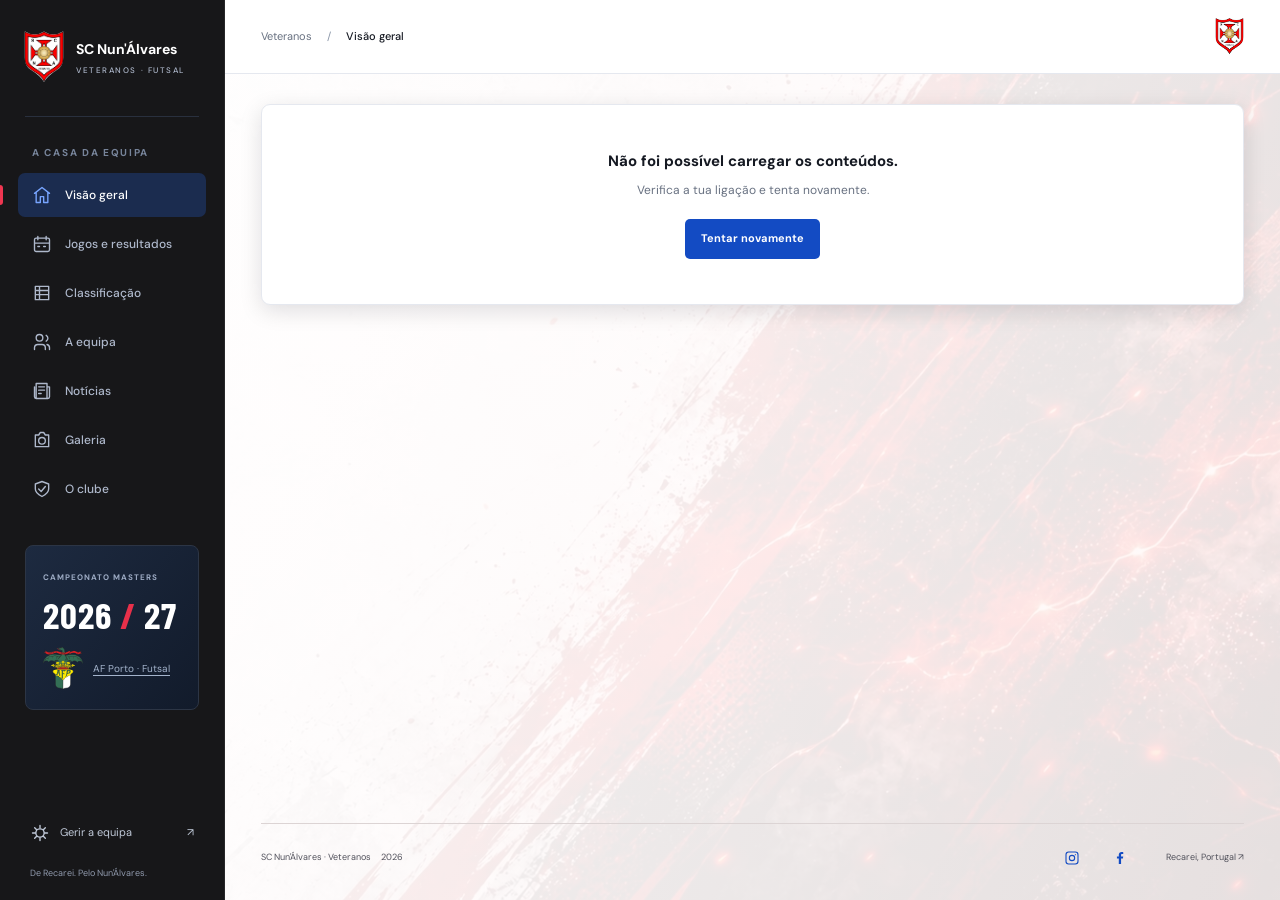
==== index.html @ 27493a6f "Align footer social icons using centered SVGs on all screen sizes" ====
<!doctype html>
<html lang="pt-PT">
<head>
  <meta charset="utf-8">
  <meta name="viewport" content="width=device-width,initial-scale=1">
  <meta name="theme-color" content="#134bc3">
  <meta name="description" content="A casa dos veteranos do SC Nun'Álvares. Jogos, classificação e toda a vida da equipa.">
  <title>SC Nun'Álvares · Veteranos</title>
  <link rel="stylesheet" href="app.css">
  <link rel="stylesheet" href="club-background.css">
  <link rel="preload" as="image" href="fundo-nunalvares-v3.webp">
  <script defer src="domain.js"></script><script defer src="data.js"></script><script defer src="app.js"></script>
</head>
<body class="theme-nunalvares">
  <a class="skip-link" href="#content">Saltar para o conteúdo</a>
  <aside class="sidebar" id="sidebar">
    <a class="brand" href="#inicio" aria-label="SC Nun'Álvares — início"><img class="brand-emblem" src="emblema-nunalvares-oficial.png" width="700" height="946" alt=""><span>SC Nun'Álvares<small>VETERANOS · FUTSAL</small></span></a>
    <div class="sidebar-rule"></div><p class="nav-caption">A CASA DA EQUIPA</p>
    <nav class="main-nav" aria-label="Navegação principal">
      <a href="#inicio" data-route="inicio"><span data-icon="home"></span>Visão geral</a>
      <a href="#jogos" data-route="jogos"><span data-icon="calendar"></span>Jogos e resultados</a>
      <a href="#classificacao" data-route="classificacao"><span data-icon="table"></span>Classificação</a>
      <a href="#equipa" data-route="equipa"><span data-icon="team"></span>A equipa</a>
      <a href="#noticias" data-route="noticias"><span data-icon="news"></span>Notícias</a>
      <a href="#galeria" data-route="galeria"><span data-icon="camera"></span>Galeria</a>
      <a href="#clube" data-route="clube"><span data-icon="shield"></span>O clube</a>
    </nav>
    <div class="season-block"><span class="eyebrow">CAMPEONATO MASTERS</span><strong>2026 <span>/</span> 27</strong><div class="season-association"><img class="association-emblem" src="emblema-af-porto.png" width="116" height="123" alt="Emblema da Associação de Futebol do Porto" decoding="async"><a class="season-status" href="https://afporto.pt/" target="_blank" rel="noopener noreferrer" aria-label="AF Porto · Futsal — site da Associação de Futebol do Porto (nova janela)">AF Porto · Futsal</a></div></div>
    <div class="sidebar-bottom"><a href="manage.html"><span data-icon="settings"></span>Gerir a equipa <span>↗</span></a><small>De Recarei. Pelo Nun'Álvares.</small></div>
  </aside>
  <div class="page-shell">
    <header class="topbar"><div class="topbar-left"><button class="icon-button mobile-menu" id="menu-toggle" aria-label="Abrir menu" aria-controls="sidebar" aria-expanded="false"><span data-icon="menu"></span></button><span class="breadcrumb">Veteranos <span>/</span> <b id="breadcrumb">Visão geral</b></span></div><div class="topbar-right"><img class="avatar club-emblem" src="emblema-nunalvares-oficial.png" width="700" height="946" alt="Emblema do SC Nun'Álvares"></div></header>
    <main id="content" tabindex="-1"><p class="loading">A preparar a casa da equipa…</p></main>
    <footer class="site-footer">
      <span>SC Nun'Álvares · Veteranos <span class="footer-year">2026</span></span>
      <nav class="footer-social" aria-label="Redes sociais do clube">
        <a href="https://www.instagram.com/scnunalvares/" target="_blank" rel="noopener noreferrer" aria-label="Instagram do clube (nova janela)" title="Instagram"><span data-icon="instagram"></span></a>
        <a href="https://www.facebook.com/399576246821132" target="_blank" rel="noopener noreferrer" aria-label="Facebook do clube (nova janela)" title="Facebook"><svg class="footer-social-facebook" viewBox="0 0 24 24" aria-hidden="true" focusable="false"><path d="M13.6 21v-8.2h2.8l.4-3.2h-3.2v-2c0-.9.3-1.5 1.6-1.5h1.7V3.2c-.3 0-1.3-.2-2.5-.2-2.5 0-4.2 1.5-4.2 4.3v2.3H7.4v3.2h2.8V21Z"/></svg></a>
      </nav>
      <a class="footer-location" href="#clube">Recarei, Portugal ↗</a>
    </footer>
  </div>
  <button id="menu-backdrop" class="menu-backdrop" aria-label="Fechar menu" hidden></button>
  <dialog id="detail-dialog" aria-labelledby="dialog-title"><button class="dialog-close icon-button" aria-label="Fechar detalhes">×</button><div id="dialog-content"></div></dialog>
  <div id="toast" role="status" class="toast" hidden></div>
  <noscript><p>Ativa o JavaScript para consultar os jogos e a classificação.</p></noscript>
</body>
</html>
---- app.css ----
@import url('https://fonts.googleapis.com/css2?family=Barlow+Condensed:wght@600;700;800&family=DM+Sans:wght@400;500;600;700&display=swap');
:root{--blue:#134bc3;--blue-dark:#0b3185;--red:#da243f;--black:#151922;--muted:#687181;--line:#e5e8ef;--bg:#f5f6fa;--white:#fff;--font:'DM Sans',Arial,sans-serif;--display:'Barlow Condensed','Arial Narrow',Impact,sans-serif}
*{box-sizing:border-box}body{margin:0;color:var(--black);background:var(--bg);font:14px/1.5 var(--font)}button,input,select,textarea{font:inherit}a{color:inherit;text-decoration:none}button{cursor:pointer;border:0}button:disabled{cursor:wait;opacity:.6}button:focus-visible,a:focus-visible,input:focus-visible,select:focus-visible,textarea:focus-visible,summary:focus-visible{outline:3px solid #5d92ff;outline-offset:4px}svg.icon{width:20px;height:20px;stroke:currentColor;stroke-width:1.65;fill:none;stroke-linecap:round;stroke-linejoin:round;flex:none}[data-icon]{display:inline-flex;vertical-align:middle}h1,h2,h3,p{margin:0}small{font-size:11px}[hidden]{display:none!important}.skip-link{position:fixed;top:-80px;left:20px;background:white;color:var(--blue);padding:15px;z-index:99}.skip-link:focus{top:12px}
.sidebar{width:225px;position:fixed;inset:0 auto 0 0;background:#101723;color:#aeb8cb;z-index:30;padding:30px 18px 20px;display:flex;flex-direction:column}.brand{display:flex;align-items:center;gap:12px;color:#fff;font-size:14px;font-weight:700;padding:0 6px}.brand small{display:block;font-size:8px;letter-spacing:1.55px;margin-top:4px;font-weight:500;color:#aeb8cb}.club-mark{display:flex;align-items:center;justify-content:center;position:relative;background:var(--blue);font:700 26px var(--display);color:#fff;width:43px;height:49px;border-radius:6px 6px 16px 6px;flex:none;letter-spacing:-1px}.club-mark>span{color:#ff4056;font-size:34px;position:absolute;bottom:-3px;right:4px}.sidebar-rule{height:1px;background:#29303e;margin:32px 7px 28px}.nav-caption,.eyebrow{font-size:10px;letter-spacing:1.7px;font-weight:700}.nav-caption{color:#77849a;padding-left:14px;margin-bottom:13px}.main-nav{display:grid;gap:5px}.main-nav a{display:flex;align-items:center;gap:13px;padding:12px 14px;border-radius:7px;font-size:12px;font-weight:500;position:relative}.main-nav a:hover{background:#202b3f;color:#fff}.main-nav a[aria-current=page]{background:#1b2c4f;color:#fff}.main-nav a[aria-current=page]:before{content:'';position:absolute;left:-18px;top:12px;bottom:12px;width:3px;background:#ef3650;border-radius:0 3px 3px 0}.main-nav a[aria-current=page] svg{color:#78a5ff}.season-block{border:1px solid #2c3545;border-radius:8px;margin:34px 7px 24px;padding:19px 17px;background:linear-gradient(130deg,#1d2a40,#121b2b)}.season-block .eyebrow{font-size:8px;letter-spacing:1px;color:#9eacc5}.season-block strong{display:block;color:#fff;font:700 37px var(--display);letter-spacing:1px;margin:6px 0}.season-block strong span{color:#e8304a}.season-status{font-size:10px;color:#a4b4cc}.sidebar-bottom{margin-top:auto;padding:0 12px}.sidebar-bottom a{display:flex;align-items:center;gap:10px;font-size:11px;color:#c0c9d8}.sidebar-bottom a>span:last-child{margin-left:auto}.sidebar-bottom small{display:block;margin-top:24px;color:#909aad;font-size:9px}.page-shell{margin-left:225px;min-width:0}.topbar{height:74px;background:#fff;border-bottom:1px solid var(--line);padding:0 36px;display:flex;justify-content:space-between;align-items:center;gap:12px}.topbar-left,.topbar-right{display:flex;align-items:center;gap:18px}.breadcrumb{color:var(--muted);font-size:11px}.breadcrumb>span{padding:0 12px;color:#8a96a8}.breadcrumb b{font-weight:500;color:var(--black)}.preview-pill{font-size:8px;letter-spacing:1px;color:#747d8e}.avatar{border-radius:50%;background:#f0f3fa;width:31px;height:31px;display:grid;place-items:center;color:var(--blue);font-size:10px;font-weight:700}.icon-button{height:36px;width:36px;display:inline-grid;place-items:center;background:transparent;color:var(--black);border-radius:6px}.icon-button:hover{background:#edf1f8}.mobile-menu{display:none}main{max-width:1600px;margin:0 auto;padding:30px 36px 22px;min-height:calc(100vh - 151px)}.page-heading{display:flex;justify-content:space-between;align-items:center;margin-bottom:25px;gap:16px}.page-heading h1{font:700 36px/1.1 var(--display);letter-spacing:.1px;margin-bottom:6px}.page-heading p{color:var(--muted);font-size:12px}.season-badge{font-size:10px;background:#fff;border:1px solid var(--line);border-radius:5px;padding:9px 12px;display:flex;gap:8px;align-items:center;white-space:nowrap}.season-badge svg{width:14px;height:14px}.button{display:inline-flex;align-items:center;justify-content:center;gap:12px;min-height:40px;padding:10px 16px;border-radius:5px;font-size:11px;font-weight:700;background:var(--blue);color:white}.button:hover{background:#0a399f}.button.red{background:var(--red)}.button.red:hover{background:#b91631}.button.white{background:#fff;color:var(--blue)}.button.outline{background:#fff;color:var(--black);border:1px solid var(--line)}.button svg{width:16px;height:16px}.text-button{font-size:10px;font-weight:700;display:inline-flex;align-items:center;gap:7px;color:var(--blue);background:transparent;padding:5px 0}.text-button:hover{text-decoration:underline}.text-button svg{width:14px;height:14px}
.hero-grid{display:grid;grid-template-columns:minmax(0,1.65fr) minmax(275px,1fr);gap:22px}.hero{position:relative;background:var(--blue);border-radius:10px;color:white;min-height:318px;overflow:hidden;isolation:isolate;padding:29px 30px;display:flex;flex-direction:column;align-items:flex-start;justify-content:space-between}.hero:after{content:'';width:145px;height:370px;background:#ffffff06;transform:rotate(27deg);position:absolute;top:-30px;right:125px;z-index:-1}.hero-label{display:flex;align-items:center;gap:7px;font-size:8px;letter-spacing:1.5px;color:#e1eaff}.hero-label:before{content:'';display:block;height:5px;width:5px;border-radius:50%;background:#fff}.hero h2{font:800 clamp(44px,4.5vw,65px)/.97 var(--display);letter-spacing:.3px;text-transform:uppercase;margin:22px 0 11px;max-width:380px}.hero p{font-size:11px;line-height:1.7;color:#d8e6ff;max-width:225px;margin-bottom:23px}.hero img{position:absolute;right:-82px;bottom:-4px;width:70%;max-width:450px;z-index:-1;opacity:.97}.hero-bottom{width:100%;display:flex;align-items:end;justify-content:space-between}.hero-bottom>span{font-size:9px;letter-spacing:3px;color:#cadcff}.panel{background:#fff;border:1px solid var(--line);border-radius:9px;min-width:0;overflow:hidden}.panel-header{display:flex;align-items:center;justify-content:space-between;padding:20px 22px 14px;gap:10px}.panel-header h2{font-size:13px;font-weight:700}.panel-header .eyebrow{font-size:9px}.match-panel{display:flex;flex-direction:column;border-top:3px solid var(--red)}.match-label{color:var(--red);font-size:9px;font-weight:700;letter-spacing:1.1px;display:flex;gap:7px;align-items:center}.match-label:before{content:'';display:block;width:5px;height:5px;background:var(--red);border-radius:50%}.tag{border-radius:4px;background:#f3f5fa;font-size:9px;color:#677184;padding:4px 7px;white-space:nowrap}.tag.red{background:#fff0f2;color:#b92138}.match-date{text-align:center;font-size:11px;color:#717c8f;margin:7px 0 15px}.match-sides{display:grid;grid-template-columns:1fr 50px 1fr;gap:7px;text-align:center;padding:0 18px;align-items:center}.team-badge{display:inline-grid;place-items:center;width:47px;height:53px;border-radius:7px 7px 19px 7px;background:#eef3ff;color:var(--blue);font:700 20px var(--display);margin-bottom:9px;border:1px solid #dce5fa}.team-badge.own{background:var(--blue);color:white;border:0;border-bottom:4px solid var(--red)}.team-name{display:block;font-size:11px;font-weight:700;line-height:1.4;min-height:30px}.team-side{font-size:8px;color:#747f92;letter-spacing:1px}.kickoff strong{font:600 29px var(--display)}.kickoff small{display:block;font-size:8px;color:#747f92;letter-spacing:1px}.venue{display:flex;align-items:center;justify-content:center;gap:5px;font-size:9px;color:var(--muted);margin:15px 10px}.venue svg{width:12px;height:12px}.match-action{display:block;text-align:center;padding:11px;background:#f9fafc;border-top:1px solid var(--line);font-size:10px;font-weight:700;color:var(--blue);margin-top:auto}.match-action:hover{background:#edf3ff}
.stat-grid{display:grid;grid-template-columns:repeat(4,minmax(0,1fr));gap:16px;margin:22px 0}.stat{display:flex;align-items:center;gap:14px;padding:18px 20px;background:white;border:1px solid var(--line);border-radius:8px}.stat-icon{width:36px;height:36px;border-radius:8px;background:#eef3ff;display:grid;place-items:center;color:var(--blue)}.stat:last-child .stat-icon{color:var(--red);background:#fff0f3}.stat b{font:600 27px/1 var(--display)}.stat small{display:block;color:var(--muted);font-size:10px;margin-top:5px}.overview-grid{display:grid;grid-template-columns:minmax(0,1.25fr) minmax(300px,1fr);gap:22px}.fixture-row{display:grid;grid-template-columns:44px 1fr auto;align-items:center;gap:15px;margin:0 22px;padding:16px 0;border-top:1px solid #edf0f5}.date-tile{background:#f5f7fb;border-radius:5px;text-align:center;padding:5px 0}.date-tile b{display:block;font:600 21px/1.1 var(--display)}.date-tile small{font-size:8px;color:var(--muted);text-transform:uppercase}.fixture-title{font-size:11px;font-weight:700;line-height:1.5}.fixture-meta{color:var(--muted);font-size:9px;margin-top:4px}.fixture-score{font:600 21px var(--display);white-space:nowrap}.fixture-arrow{color:var(--muted);background:transparent;border-radius:4px;min-height:32px;min-width:28px}.fixture-arrow:hover{color:var(--blue);background:#edf3ff}.panel-note{padding:10px 22px 16px;font-size:9px;color:#707b8f}.table-wrap{overflow:auto;max-width:100%}table{border-collapse:collapse;width:100%;white-space:nowrap;font-size:11px;text-align:center}th{font-size:8px;letter-spacing:.8px;color:#707a8b;background:#fbfcfe;font-weight:600;padding:10px}td{padding:13px 10px;border-top:1px solid #edf0f5}td:first-child,th:first-child{padding-left:22px;width:45px}td:last-child,th:last-child{padding-right:22px}td:nth-child(2),th:nth-child(2){text-align:left}td:nth-child(2){font-weight:500;white-space:normal;min-width:155px}tr.own-row{background:#edf3ff;color:#123f9c}.own-row td:first-child{box-shadow:inset 3px 0 var(--blue)}.points{font-weight:700}.standings-full table{min-width:640px}.rank-note{font-size:10px;color:var(--muted);padding:18px 22px;border-top:1px solid var(--line)}.lower-grid{margin-top:22px;display:grid;grid-template-columns:1.25fr 1fr;gap:22px}.training-card{background:#151d2c;color:white;display:flex;justify-content:space-between;align-items:center;padding:23px;border-radius:9px;gap:20px}.training-card .eyebrow{color:#9eacc4;font-size:8px}.training-card h2{font:600 25px var(--display);margin:6px 0 3px}.training-card p{font-size:10px;color:#b5bfd0}.training-card a{color:#fff;flex:none}.social-card{background:#fff;border:1px solid var(--line);border-radius:9px;padding:21px;display:flex;align-items:center;justify-content:space-between;gap:10px}.social-card h2{font-size:12px;margin-bottom:5px}.social-card p{font-size:10px;color:var(--muted)}.social-links{display:flex;gap:7px}.social-links a{width:33px;height:33px;background:#f1f4fa;display:grid;place-items:center;border-radius:50%;font-weight:700;color:var(--blue)}.social-links a:hover{background:var(--blue);color:white}.demo-note{font-size:10px;color:#707b8f;padding:17px 0 0}.site-footer{margin:0 36px;border-top:1px solid var(--line);display:flex;gap:16px;justify-content:space-between;padding:23px 0;font-size:9px;color:#737e90}.footer-year{margin-left:8px}
.toolbar{display:flex;align-items:center;justify-content:space-between;gap:15px;margin-bottom:20px;flex-wrap:wrap}.filter-tabs{display:flex;gap:4px;background:#e9edf5;border-radius:7px;padding:4px}.filter-tabs button{color:#667187;font-size:11px;padding:8px 13px;background:transparent;border-radius:5px}.filter-tabs button[aria-pressed=true]{background:#fff;color:var(--blue);box-shadow:0 2px 5px #21365a0d;font-weight:700}.search-field{border:1px solid var(--line);border-radius:6px;background:#fff;padding:9px 12px;min-width:200px;color:var(--black)}.search-field::placeholder{color:#78869b}.game-list{display:grid;gap:12px}.game-list .fixture-row{border:1px solid var(--line);background:#fff;border-radius:8px;margin:0;padding:20px 22px;grid-template-columns:45px 1fr auto 30px}.empty-state{padding:45px 25px;text-align:center;color:var(--muted)}.empty-state .icon{width:32px;height:32px;margin-bottom:12px;color:#8295b7}.empty-state h2,.empty-state h3{font-size:15px;color:var(--black);margin-bottom:8px}.empty-state p{font-size:12px;max-width:420px;margin:auto}.empty-state .button{margin-top:20px}.content-grid{display:grid;grid-template-columns:1.4fr 1fr;gap:22px}.story-panel{padding:30px}.story-panel h2{font:700 40px/1.1 var(--display);margin:12px 0 18px}.story-panel p{color:var(--muted);font-size:13px;margin-bottom:15px;line-height:1.8}.club-stripe{height:7px;background:linear-gradient(90deg,var(--blue) 0 45%,white 45% 65%,var(--red) 65% 85%,#151922 85%)}.schedule-item{display:flex;justify-content:space-between;padding:20px 22px;border-top:1px solid var(--line)}.schedule-item b{font:600 25px var(--display);color:var(--blue)}.schedule-item span{font-size:12px}.schedule-item small{display:block;color:var(--muted);margin-top:3px}.partner-grid{display:grid;grid-template-columns:repeat(4,1fr);gap:12px;margin-top:18px}.partner{border:1px solid var(--line);border-radius:7px;background:#fff;padding:26px 14px;text-align:center;font-size:12px;font-weight:700;color:#626d80}.section-title{font-size:17px;margin:32px 0 10px}.news-grid,.players-grid{display:grid;grid-template-columns:repeat(3,1fr);gap:18px}.news-card{padding:23px;display:flex;flex-direction:column;align-items:start}.news-card h2{font:600 27px/1.15 var(--display);margin:17px 0 10px}.news-card p{font-size:12px;color:var(--muted);margin-bottom:25px}.news-card .text-button{margin-top:auto}.news-card time{font-size:9px;color:var(--muted);margin-top:15px}.player-card{padding:25px;background:white;border:1px solid var(--line);border-radius:8px}.player-number{display:block;color:var(--blue);font:700 62px var(--display);border-bottom:3px solid var(--red);margin-bottom:15px}.player-card h2{font-size:16px}.player-card p{color:var(--muted);font-size:11px;margin-top:5px}.position-list{display:grid;grid-template-columns:repeat(4,1fr);gap:12px}.position{border:1px solid var(--line);border-radius:7px;background:#fff;padding:21px}.position b{font:600 22px var(--display)}.position span{display:block;font-size:10px;color:var(--muted);margin-top:8px}
dialog{border:0;border-radius:12px;padding:35px;width:min(540px,calc(100% - 32px));box-shadow:0 20px 80px #081f5540;color:var(--black)}dialog::backdrop{background:#09132a99;backdrop-filter:blur(3px)}.dialog-close{position:absolute;right:13px;top:12px;font-size:25px}.dialog-eyebrow{color:var(--red);font-size:10px;letter-spacing:1px;margin-top:7px}.dialog-title{font:600 35px/1.1 var(--display);margin:16px 0}.dialog-body{font-size:13px;color:var(--muted);line-height:1.8;white-space:pre-line}.dialog-meta{margin:24px 0;display:grid;gap:9px;color:var(--muted);font-size:12px}.toast{position:fixed;bottom:25px;left:50%;transform:translateX(-50%);background:#151922;color:#fff;box-shadow:0 6px 30px #0003;padding:12px 20px;border-radius:7px;z-index:100;font-size:12px;max-width:90vw}.loading{color:var(--muted);padding:40px}.menu-backdrop{position:fixed;inset:0;background:#06152b88;z-index:25}
.admin-header{background:white;border-bottom:1px solid var(--line);padding:18px 5vw;display:flex;align-items:center;justify-content:space-between}.admin-header .brand{color:var(--black)}.admin-main{max-width:1100px;padding-top:34px}.admin-lead{font-size:12px;color:var(--muted);margin:12px 0 25px}.admin-grid{display:grid;grid-template-columns:1fr 1fr;gap:20px}.admin-card{padding:25px}.admin-card h2{font-size:17px;margin-bottom:20px}.admin-card form{display:grid;grid-template-columns:1fr 1fr;gap:15px}.admin-card label{font-size:10px;color:var(--muted);display:grid;gap:6px}.admin-card input,.admin-card select{width:100%;min-width:0;padding:10px;border:1px solid #d7deeb;border-radius:5px;background:white;color:var(--black)}.admin-card .wide{grid-column:1/-1}.admin-card button[type=submit]{justify-self:start}.admin-wide{margin-top:20px}.card-head{display:flex;justify-content:space-between;gap:20px;align-items:start}.card-head p{font-size:11px;color:var(--muted);margin-top:-10px;margin-bottom:20px}.record{display:grid;grid-template-columns:90px 1fr auto;gap:15px;align-items:center;border-top:1px solid var(--line);padding:16px 0;font-size:11px}.record-date{color:var(--muted);font-size:10px}.delete-record{padding:8px 10px;border-radius:4px;color:#b31c37;background:#fff0f3;font-size:10px}.status-message{padding:12px 15px;border:1px solid #cad9f7;background:#edf3ff;color:#123f9c;border-radius:7px;font-size:12px;margin-bottom:20px}.status-message.error{background:#fff0f3;border-color:#f1c2cd;color:#a91934}
@media(min-width:1650px){.hero h2{font-size:76px}.hero{min-height:345px}}
@media(max-width:1180px){.sidebar{width:204px;padding-left:14px;padding-right:14px}.page-shell{margin-left:204px}main{padding:25px}.topbar{padding:0 25px}.site-footer{margin:0 25px}.hero-grid{gap:17px;grid-template-columns:minmax(0,1.4fr) minmax(265px,1fr)}.hero{padding:25px}.hero h2{font-size:52px}.hero img{width:79%;right:-94px;bottom:10px;opacity:.65}.overview-grid,.lower-grid{grid-template-columns:1fr 1fr;gap:17px}.stat{padding:15px 12px;gap:10px}.stat-icon{width:29px;height:29px}.hero-bottom>span{display:none}.training-card{padding:19px;gap:10px}.training-card h2{font-size:22px}.social-card{flex-wrap:wrap}.brand{gap:8px;font-size:12px}.partner-grid{grid-template-columns:repeat(3,1fr)}}
@media(max-width:980px){.hero-grid{grid-template-columns:1fr}.hero{min-height:290px}.hero h2{font-size:60px}.hero img{opacity:1;right:0;width:58%;max-width:400px;bottom:-15px}.hero-bottom>span{display:inline}.match-panel .match-sides{max-width:480px;width:100%;margin:0 auto}.match-panel .team-name{min-height:0}.match-panel .match-date{margin-top:0}.overview-grid,.lower-grid{grid-template-columns:1fr}.stat-grid{grid-template-columns:repeat(2,1fr)}.match-sides{grid-template-columns:1fr 70px 1fr}.news-grid,.players-grid{grid-template-columns:1fr 1fr}.position-list{grid-template-columns:1fr 1fr}.content-grid{grid-template-columns:1fr}.site-footer>span:nth-child(2){display:none}}
@media(max-width:720px){.sidebar{transform:translateX(-100%);transition:transform .18s ease;width:245px;padding:25px 20px}.sidebar.is-open{transform:translateX(0)}.page-shell{margin-left:0}.mobile-menu{display:inline-grid}.topbar{height:62px;padding:0 16px}.topbar-left{gap:8px}.topbar-right{gap:10px}.breadcrumb{font-size:10px}.breadcrumb>span{padding:0 6px}.preview-pill{font-size:6px;letter-spacing:.5px;max-width:80px;text-align:right}.avatar{width:28px;height:28px}.page-heading{margin-bottom:20px}.page-heading h1{font-size:31px}.page-heading p{font-size:11px;max-width:225px}.season-badge{padding:8px;font-size:9px}main{padding:24px 16px}.hero{min-height:300px;padding:25px}.hero h2{font-size:57px;max-width:230px;position:relative}.hero img{width:280px;right:-110px;bottom:4px;opacity:.63}.hero p{font-size:11px;max-width:215px}.hero-bottom>span{font-size:7px;letter-spacing:2px}.hero-label{font-size:7px;letter-spacing:1.2px}.hero-grid{gap:16px}.stat-grid{gap:10px;margin:16px 0}.stat{padding:15px}.stat b{font-size:25px}.stat small{font-size:9px}.overview-grid,.lower-grid{gap:16px}.panel-header{padding:18px 18px 13px}.fixture-row{margin:0 18px;gap:12px}.fixture-title{font-size:10px}.fixture-meta{font-size:9px}.training-card{padding:21px}.site-footer{margin:0 16px;padding:20px 0;font-size:8px}.news-grid,.players-grid{grid-template-columns:1fr}.toolbar{align-items:stretch;gap:12px}.filter-tabs{width:100%;overflow:auto}.filter-tabs button{flex:1;font-size:10px;white-space:nowrap;padding:9px 10px}.search-field{width:100%}.game-list .fixture-row{padding:17px 14px;grid-template-columns:38px 1fr auto 22px;gap:10px}.game-list .fixture-title{font-size:11px}.fixture-score{font-size:18px}.partner-grid{grid-template-columns:1fr 1fr}.story-panel{padding:25px}.story-panel h2{font-size:34px}.admin-header{padding:17px}.admin-grid{grid-template-columns:1fr}.admin-main{padding:25px 16px}.admin-card{padding:20px}.card-head{flex-wrap:wrap}.record{grid-template-columns:1fr auto;gap:8px}.record-date{grid-column:1/-1}.admin-header .brand{font-size:12px}.admin-header>a:last-child{font-size:10px}}
@media(prefers-reduced-motion:reduce){*,*:before,*:after{scroll-behavior:auto!important;transition:none!important}}
@media(max-width:720px){.hero>div:first-child{width:100%}.hero h2{font-size:44px;max-width:none;line-height:1.02}.hero img{opacity:.35}.hero{min-height:305px}.sidebar{overflow-y:auto}.season-block{flex-shrink:0}}
 .sr-only{position:absolute;width:1px;height:1px;padding:0;margin:-1px;overflow:hidden;clip:rect(0,0,0,0);white-space:nowrap;border:0}
.content-photo{display:block;width:100%;aspect-ratio:4/3;object-fit:cover;border-radius:6px;background:#edf3ff;margin-bottom:18px}.player-card .content-photo{aspect-ratio:4/5}.news-card .content-photo{aspect-ratio:16/9;object-fit:contain;background:#f6f6f6}.news-image-link{display:block}.news-image-link .content-photo{aspect-ratio:auto;height:auto;object-fit:contain}.news-image-link:focus-visible{outline:3px solid var(--red);outline-offset:4px}
.staff-section{margin-top:32px}.staff-section .section-title{margin-bottom:8px}.staff-section>.admin-lead{margin-bottom:18px}.staff-card{border-top:4px solid var(--blue)}.staff-card.directors{border-top-color:var(--red,#c82240)}.staff-card h3{font-size:20px;margin:18px 0 0;overflow-wrap:anywhere}.staff-card .tag{white-space:normal;line-height:1.5}.staff-pending{padding:24px;display:flex;align-items:center;gap:18px}.staff-pending h3{font-size:18px;margin:0 0 7px}.staff-pending p{font-size:12px;color:var(--muted);margin:0}
.team-badge{position:relative;flex:none}
.team-badge.has-crest{width:64px;height:64px;background:transparent;border:0;border-radius:0}
.team-badge.has-crest .badge-initials{visibility:hidden}
.team-badge img{position:absolute;inset:0;width:100%;height:100%;object-fit:contain}
.team-badge.badge-small{width:28px;height:28px;margin:0;font-size:12px;border-radius:4px}
.team-badge.badge-detail{width:42px;height:42px;margin:0;font-size:18px}
.team-label{display:inline-flex;align-items:center;gap:9px;min-width:0;vertical-align:middle}
.team-label>span:last-child{min-width:0;overflow-wrap:anywhere}
.fixture-title{display:flex;align-items:center;flex-wrap:wrap;gap:6px 9px}
.fixture-row>div:nth-child(2){min-width:0}
.fixture-separator{color:var(--muted);font-weight:400}
.dialog-title .team-label{display:flex}
.dialog-versus{display:block;font-size:18px;color:var(--muted);margin:8px 0 8px 51px}
@media(max-width:720px){.fixture-title{display:grid;gap:5px}.fixture-separator{display:none}.fixture-title .team-label{gap:6px}.fixture-title .badge-small{width:25px;height:25px}.game-list .fixture-row{gap:8px}}
.partner{display:flex;flex-direction:column;align-items:center;justify-content:center;gap:16px;padding:22px 18px;min-width:0;min-height:174px}
.partner-logo{display:block;width:100%;height:110px;object-fit:contain}
.partner>span{line-height:1.4}
@media(max-width:720px){.partner{padding:18px 12px;min-height:152px;gap:12px}.partner-logo{height:90px}}
.venue-location{line-height:1.6;overflow-wrap:anywhere}
.season-association{display:flex;align-items:center;gap:10px;margin-top:10px;min-width:0}
.season-association .association-emblem{display:block;width:40px;height:auto;object-fit:contain;flex:none}
.season-association .season-status{min-width:0;line-height:1.5}
.season-association a.season-status{text-decoration:underline;text-underline-offset:3px;display:inline-flex;align-items:center;min-height:44px}
.season-association a.season-status:hover{color:#fff}
.season-association a.season-status:focus-visible{outline:2px solid #78a5ff;outline-offset:4px;border-radius:2px}
.venue-name{color:inherit}
.fixture-venue{font-size:11px;color:var(--muted);margin-top:4px}
.venue-map-link{display:inline-flex;align-items:center;justify-content:center;width:36px;height:36px;margin-left:4px;vertical-align:middle;border-radius:6px;color:var(--blue);background:transparent;text-decoration:none}
.venue-map-link:hover{color:#0a399f;background:transparent}
.venue-map-link:focus-visible{outline:2px solid var(--blue);outline-offset:2px}
.venue-map-link .icon,.venue .venue-map-link .icon{width:18px;height:18px}
.match-panel>.venue{font-size:11px;text-align:center}
@media(max-width:720px){.venue-map-link{width:44px;height:44px}}
.featured-news{margin-top:24px;border-top:3px solid var(--red)}
.featured-news-grid{display:grid;grid-template-columns:repeat(auto-fit,minmax(min(100%,360px),1fr));gap:20px;padding:6px 24px 24px}
.featured-news-content{display:flex;flex-direction:column;gap:18px;min-width:0;padding:18px;border:1px solid var(--line);border-radius:8px;background:#fff}
.featured-news-image{display:block;padding:0;background:#f7f7f7;border-radius:7px;overflow:hidden;width:100%}
.featured-news-image .content-photo{height:240px;aspect-ratio:auto;object-fit:contain;margin:0;background:transparent}
.featured-news-copy{min-width:0;display:flex;flex-direction:column;align-items:flex-start;flex:1}.featured-news-copy h3{font:700 29px/1.12 var(--display);margin:13px 0;overflow-wrap:anywhere}
.featured-news-copy>p{font-size:13px;color:var(--muted);line-height:1.8;margin:12px 0}
.featured-news-copy .featured-news-date{display:flex;align-items:center;gap:8px;color:var(--black);font-weight:600}
.featured-news-copy .button{margin-top:auto;background:#bb1c32;color:#fff}.featured-news-copy .button:hover{background:#991327}
@media(max-width:720px){.featured-news-grid{grid-template-columns:1fr;gap:16px;padding:4px 18px 20px}.featured-news-content{padding:16px}.featured-news-image .content-photo{height:220px}.featured-news-copy h3{font-size:27px}.featured-news .panel-header{gap:12px;flex-wrap:wrap}}
.brand-emblem{display:block;width:40px;height:54px;object-fit:contain;flex:none;border-radius:2px}.avatar.club-emblem{width:29px;height:39px;object-fit:contain;border-radius:2px;background:transparent}
img[src="emblema-nunalvares-oficial.png"]{mask-image:url("emblema-recorte.svg");mask-size:contain;mask-repeat:no-repeat;mask-position:center}
.news-gallery{margin-top:28px;padding-top:22px;border-top:1px solid var(--line)}.news-gallery h3{font:700 25px/1.2 var(--display);margin-bottom:16px}.news-gallery .text-button{min-height:44px}
.profile-button{margin-top:20px;min-height:44px}.player-card{display:flex;flex-direction:column}.player-card .profile-button{align-self:flex-start;margin-top:auto;padding-top:20px}
.sidebar{overflow-y:auto}.main-nav{flex-shrink:0}
.gallery-intro{display:flex;gap:24px;align-items:center;padding:30px;border:1px solid #eed9de;border-radius:10px;background:linear-gradient(120deg,#fff 55%,#fff0f2);margin-bottom:24px}.gallery-intro-icon,.gallery-empty-icon{display:grid;place-items:center;flex:none;width:70px;height:70px;border-radius:18px;background:#fff0f2;color:var(--red)}.gallery-intro-icon .icon,.gallery-empty-icon .icon{width:34px;height:34px}.gallery-intro .eyebrow{color:var(--red);font-size:9px}.gallery-intro h2{font:700 31px/1.2 var(--display);margin:8px 0}.gallery-intro p{font-size:12px;color:var(--muted)}.gallery-toolbar{margin-bottom:16px}.gallery-tab-count{display:inline-block;margin-left:6px;padding:1px 6px;border-radius:4px;background:#dce2ed;color:#616b7b;font-size:9px}.gallery-count{font-size:11px;color:var(--muted);margin-bottom:20px}.gallery-grid{display:grid;grid-template-columns:repeat(3,minmax(0,1fr));gap:20px}.gallery-card{overflow:hidden}.gallery-open{display:block;text-align:left;background:white;color:var(--black);width:100%;padding:0;height:100%}.gallery-open:hover .gallery-card-copy h2{color:var(--red)}.gallery-cover{display:block;position:relative;aspect-ratio:4/3;background:linear-gradient(135deg,#fff0f2,#edeef4);overflow:hidden}.gallery-cover img{position:absolute;inset:0;width:100%;height:100%;object-fit:cover;transition:transform .2s}.gallery-open:hover img{transform:scale(1.03)}.gallery-placeholder{display:grid;place-items:center;height:100%;color:#be596b}.gallery-placeholder .icon{width:46px;height:46px}.gallery-play{position:absolute;left:50%;top:50%;transform:translate(-50%,-50%);width:56px;height:56px;border-radius:50%;display:grid;place-items:center;background:#ba1e35;color:white;box-shadow:0 4px 20px #0003}.gallery-play .icon{width:23px;height:23px}.gallery-type{position:absolute;bottom:12px;left:12px;padding:4px 9px;border-radius:4px;background:#fff;color:#34343d;font-size:10px;font-weight:700}.gallery-card-copy{display:block;padding:20px}.gallery-category{font-size:9px;font-weight:700;color:var(--red);text-transform:uppercase;letter-spacing:1px}.gallery-card-copy h2{font:700 25px/1.2 var(--display);margin:8px 0 12px;overflow-wrap:anywhere}.gallery-card-copy time{font-size:10px;color:var(--muted)}.gallery-empty{padding:50px 28px;text-align:center}.gallery-empty-icon{margin:0 auto 22px}.gallery-empty h2{font:700 32px/1.2 var(--display);margin-bottom:12px}.gallery-empty p{font-size:13px;color:var(--muted);max-width:440px;margin:auto}.gallery-empty-types{display:flex;gap:10px;justify-content:center;margin-top:24px}.gallery-empty-types span{padding:6px 12px;border:1px solid var(--line);border-radius:5px;font-size:10px;color:var(--muted)}.gallery-empty .text-button{margin-top:20px}
dialog:has(.gallery-viewer){width:min(980px,calc(100% - 32px))}.gallery-viewer-date{font-size:11px;color:var(--muted);margin-bottom:20px}.gallery-stage{display:flex;justify-content:center;align-items:center;margin-bottom:22px;background:#f8f5f5;border-radius:6px;overflow:hidden}.gallery-full-photo{display:block;width:100%;height:auto;max-height:60vh;object-fit:contain}.gallery-video{display:block;width:100%;aspect-ratio:16/9;max-height:60vh;border:0;background:#111;object-fit:contain}.gallery-viewer-actions{display:flex;align-items:center;justify-content:space-between;gap:20px;margin-top:24px;flex-wrap:wrap}.gallery-pagination{display:flex;align-items:center;gap:12px}.gallery-pagination span{font-size:11px;color:var(--muted)}.gallery-pagination .button{min-width:44px;min-height:44px;padding:10px}.gallery-media-error{font-size:12px;color:#aa1831;padding:15px;background:#fff0f2;margin-bottom:15px}.gallery-teaser{display:flex;align-items:center;gap:20px;padding:24px;margin-top:22px}.gallery-teaser h2{font:700 26px var(--display)}.gallery-teaser p{font-size:11px;color:var(--muted);margin-top:4px}.gallery-teaser>a{margin-left:auto;white-space:nowrap}
@media(max-width:980px){.gallery-grid{grid-template-columns:repeat(2,minmax(0,1fr))}}
@media(max-width:720px){.gallery-intro{padding:24px 20px;gap:16px}.gallery-intro-icon{width:52px;height:52px;border-radius:12px}.gallery-intro h2{font-size:26px}.gallery-grid{grid-template-columns:1fr;gap:16px}.gallery-empty{padding:40px 22px}.gallery-empty h2{font-size:29px}.gallery-viewer-actions{gap:16px}.gallery-teaser{flex-wrap:wrap;padding:20px}.gallery-teaser>a{margin-left:0}.gallery-toolbar .search-field{min-width:0}dialog:has(.gallery-viewer){padding:30px 20px}}
@media(prefers-reduced-motion:reduce){.gallery-cover img{transition:none}}
.games-toolbar{justify-content:flex-start}.games-toolbar .club-filter{width:auto;flex:none}.games-toolbar .search-field{margin-left:auto}
@media(max-width:720px){.games-toolbar .search-field{flex:1;min-width:180px;width:auto;margin-left:0}}
dialog:has(.profile-details){width:min(820px,calc(100% - 32px))}.profile-details h3{font:700 24px var(--display);margin:22px 0 12px}.profile-nickname{color:var(--muted);margin-bottom:18px}.profile-facts{display:grid;grid-template-columns:repeat(2,minmax(0,1fr));gap:12px;margin:24px 0}.profile-facts>div{padding:13px 15px;background:#f8f5f5;border-left:3px solid var(--red);border-radius:5px}.profile-facts dt{font-size:10px;color:var(--muted);margin-bottom:5px}.profile-facts dd{margin:0;font-weight:600;overflow-wrap:anywhere}
.profile-stats{display:grid;grid-template-columns:repeat(4,minmax(0,1fr));gap:10px;margin:24px 0}.profile-stats>div{border:1px solid var(--line);border-radius:6px;padding:13px 8px;text-align:center}.profile-stats b{display:block;font:700 28px var(--display)}.profile-stats span{display:block;font-size:10px;color:var(--muted)}
.profile-career-scroll{overflow-x:auto}.profile-career-table{width:100%;border-collapse:collapse;font-size:12px}.profile-career-table th{font-weight:600;background:#f8f5f5}.profile-career-table th,.profile-career-table td{padding:12px;text-align:left;border-bottom:1px solid var(--line);overflow-wrap:anywhere}.profile-career-table td:first-child{white-space:nowrap}.profile-source{font-size:10px;color:var(--muted);margin-top:24px}.profile-source a{text-decoration:underline;text-underline-offset:3px}
@media(max-width:520px){dialog:has(.profile-details){padding:25px 20px}.profile-stats{grid-template-columns:repeat(2,minmax(0,1fr))}.profile-career-table,.profile-career-table tbody{display:block;width:100%;white-space:normal}.profile-career-table thead{display:none}.profile-career-table tr{display:block;border:1px solid var(--line);border-radius:6px;margin-bottom:12px;padding:8px}.profile-career-table td{display:flex;width:100%;min-width:0;gap:12px;padding:6px;border:0;white-space:normal}.profile-career-table td:before{content:attr(data-label);flex:0 0 72px;font-size:10px;color:var(--muted)}.profile-career-table td:first-child{font-weight:600;white-space:normal}}
.match-scorers{border-top:1px solid var(--line);padding-top:16px;margin-bottom:20px}.match-scorers h3{font:600 24px/1.2 var(--display);margin:0 0 12px}.match-scorers h4{font-size:12px;margin:0 0 8px;color:var(--muted)}.match-scorers ul{list-style:none;padding:0;margin:0}.match-scorers li{display:flex;justify-content:space-between;gap:18px;padding:7px 0;font-size:13px}.match-scorers strong{color:var(--red);font-weight:600}
.profile-portrait{position:relative;flex:none;width:100%;max-width:160px;aspect-ratio:1;overflow:hidden;border:1px solid var(--line);border-bottom:3px solid var(--red);border-radius:7px;background:linear-gradient(145deg,#fafafa,#f0eeee);margin:0 auto 16px}
.portrait-placeholder{height:100%;display:flex;flex-direction:column;align-items:center;justify-content:center;gap:10px;padding:14px;color:#747780}
.portrait-placeholder svg{width:45%;max-width:90px;height:auto;fill:#c5c6cc}
.portrait-placeholder span{font-size:11px;text-align:center;line-height:1.5}
.profile-portrait.has-photo .portrait-placeholder{display:none}
.profile-portrait .content-photo{position:absolute;inset:0;width:100%;height:100%;margin:0;border-radius:0;object-fit:cover;object-position:center top;aspect-ratio:auto;background:transparent}
.profile-details .profile-portrait{max-width:160px;margin:0 auto 20px}
.game-list .club-fixture{border-color:var(--red);background:linear-gradient(110deg,#fff0f2,#fff 75%);box-shadow:inset 4px 0 var(--red)}
.club-fixture-label{font-size:10px;font-weight:700;letter-spacing:.4px;color:#a71630;margin:0 0 7px}
.club-fixture .date-tile{background:#ffe1e6;color:#a71630}
.club-fixture .date-tile small{color:#a71630}
.squad-nav{display:flex;gap:8px;flex-wrap:wrap;padding-bottom:18px;margin-bottom:24px;border-bottom:1px solid var(--line)}
.squad-nav button{padding:10px 14px;min-height:44px;border:1px solid var(--line);border-radius:6px;background:#fff;color:var(--blue);font:600 12px var(--font)}
.squad-nav button:hover{background:#edf2ff}
.squad-section{scroll-margin-top:24px}
.squad-section-heading{display:flex;align-items:baseline;gap:10px;margin-bottom:16px}
.squad-section-heading h2{font-size:18px;margin:0}
.squad-count{font-size:12px;color:var(--muted)}
.squad-layout .players-grid{grid-template-columns:repeat(2,minmax(0,1fr));gap:18px;align-items:start}
.squad-layout .player-card{padding:0;border-radius:10px;overflow:hidden;min-width:0}
.squad-layout .person-summary{display:flex;align-items:center;gap:16px;padding:16px;min-width:0}
.squad-layout .person-summary .profile-portrait{width:104px;height:104px;max-width:none;aspect-ratio:1;flex:0 0 104px;margin:0;border:1px solid var(--line);border-radius:6px}
.squad-layout .person-info{flex:1;min-width:0}
.squad-layout .person-info h3{font:700 20px/1.25 var(--font);margin:0 0 5px;overflow-wrap:anywhere}
.squad-layout .player-nickname{font-size:12px;line-height:1.5;margin:0 0 12px}
.squad-layout .person-meta{display:flex;flex-wrap:wrap;align-items:center;gap:8px}
.squad-layout .player-number{display:inline-flex;align-items:center;flex:none;margin:0;border:0;border-radius:4px;padding:4px 7px;background:#edf2ff;color:var(--blue);font:700 12px/1.5 var(--font)}
.squad-layout .person-position{font-size:12px;line-height:1.5;margin:0;overflow-wrap:anywhere}
.squad-layout .player-card .profile-button{display:flex;align-items:center;justify-content:space-between;gap:12px;align-self:stretch;width:100%;margin:0;padding:12px 16px;border-top:1px solid var(--line);border-radius:0;min-height:44px;text-align:left;font-size:12px}
.squad-layout .profile-button:hover{background:#f7f9ff}
.squad-layout .staff-card{border-top:1px solid var(--line)}
.squad-layout .staff-card .person-summary{padding:14px}
.squad-layout .staff-card .profile-portrait{width:80px;height:80px;flex-basis:80px}
.squad-layout .staff-card .person-info h3{font-size:18px;margin-bottom:7px}
.squad-layout .portrait-placeholder{padding:8px;gap:5px}
.squad-layout .portrait-placeholder span{font-size:10px}
@media(max-width:1000px){.squad-layout .players-grid{grid-template-columns:1fr}}
@media(max-width:520px){.squad-layout .person-summary{padding:12px;gap:12px}.squad-layout .person-summary .profile-portrait{width:88px;height:88px;flex-basis:88px}.squad-layout .person-info h3{font-size:18px}.squad-layout .staff-card .profile-portrait{width:80px;height:80px;flex-basis:80px}.squad-layout .player-card .profile-button{padding:12px}.squad-nav{gap:6px}.squad-nav button{padding:10px 12px}}
.site-footer{display:grid;grid-template-columns:minmax(0,1fr) auto auto;align-items:center;gap:24px;padding:12px 0}
.footer-social{display:flex;align-items:center;gap:4px}
.footer-social a{display:inline-grid;place-items:center;width:44px;height:44px;color:var(--blue);border-radius:4px}
.footer-social [data-icon]{display:flex;align-items:center;justify-content:center;line-height:0}
.footer-social svg{display:block;width:16px;height:16px;flex:none}
.footer-social-facebook{fill:currentColor}
.footer-social a:hover{color:var(--blue-dark);background:#eef3ff}
.footer-location{white-space:nowrap}
@media(max-width:720px){.site-footer{grid-template-columns:minmax(0,1fr) auto;gap:4px 12px}.footer-social{grid-column:1/-1;grid-row:2}.footer-location{grid-column:2;grid-row:1}}
.content-grid:has(.club-history){align-items:start}
.club-history h2{font-size:34px;margin-top:0}
.club-history ul{list-style:disc;padding-left:20px;margin:0 0 18px;color:var(--muted);font-size:13px;line-height:1.8}
.club-history li+li{margin-top:10px}
.club-history strong{color:var(--black)}
.club-history .club-contact a{color:var(--blue);text-decoration:underline;overflow-wrap:anywhere}
.round-bye{display:flex;align-items:center;gap:14px;padding:14px 18px;margin-bottom:18px;border:1px solid var(--line);border-radius:9px;background:#f4f7fc;color:var(--black)}
.round-bye>.icon{flex:none;color:var(--blue)}
.round-bye-label{display:block;margin-bottom:6px;font-size:10px;font-weight:700;color:var(--muted)}
.round-bye p{display:flex;align-items:center;flex-wrap:wrap;gap:8px;font-size:12px}
.round-bye .team-label{font-weight:700}
.round-bye p>span:last-child{color:var(--muted)}
.round-bye.club-bye{border-color:#efbbc4;background:#fff5f7}
.round-bye.club-bye>.icon,.club-bye .round-bye-label{color:var(--red)}
---- club-background.css ----
/* Club artwork is decorative; text and controls remain real HTML. */
.calendar-note, .calendar-count { color: #33445e; font-size: 12px; line-height: 1.7; margin: 18px 0; }
.calendar-note a { text-decoration: underline; text-underline-offset: 3px; }
.theme-nunalvares .calendar-note, .theme-nunalvares .calendar-count { color: #45454d; }
.theme-nunalvares {
  background: #faf8f8;
  isolation: isolate;
}
.theme-nunalvares::before {
  content: "";
  position: fixed;
  inset: 0;
  z-index: -1;
  pointer-events: none;
  background:
    linear-gradient(110deg, rgba(255, 255, 255, .97), rgba(255, 248, 248, .90)),
    url("fundo-nunalvares-v3.webp") center / cover no-repeat;
}
.theme-nunalvares .brand-emblem {
  width: 40px;
  height: 54px;
  object-fit: contain;
  flex: none;
}
.theme-nunalvares .sidebar {
  background: #171719;
  border-right: 1px solid #ffffff12;
}
.theme-nunalvares .page-heading h1,
.theme-nunalvares .section-title { color: #19191d; }
.theme-nunalvares .page-heading p,
.theme-nunalvares .demo-note,
.theme-nunalvares .site-footer,
.theme-nunalvares .admin-lead { color: #51515b; }
.theme-nunalvares .site-footer { border-color: #dcd4d4; }
.theme-nunalvares .hero {
  min-height: 360px;
  color: #19191d;
  background: #fff;
  background-image: linear-gradient(90deg, rgba(255, 255, 255, .98) 0%, rgba(255, 255, 255, .94) 43%, rgba(255, 255, 255, 0) 68%), url("fundo-nunalvares-v3.webp");
  background-position: center, right center;
  background-size: cover;
  background-repeat: no-repeat;
  border: 1px solid #e9d4d4;
  box-shadow: 0 12px 32px #32101014;
}
.theme-nunalvares .hero::after { display: none; }
.theme-nunalvares .hero > div:first-child { width: 100%; }
.theme-nunalvares .hero > .hero-emblem {
  display: block; width: 30%; max-width: 190px; height: auto;
  right: 22px; top: 50%; bottom: auto; transform: translateY(-50%);
  object-fit: contain; opacity: 1; z-index: 0;
}
.theme-nunalvares .hero > div { position: relative; z-index: 1; }
.theme-nunalvares .hero h2 {
  font-size: clamp(38px, 3.5vw, 64px);
  max-width: 56%;
  color: #19191d;
  text-shadow: none;
}
.theme-nunalvares .hero p {
  max-width: 50%;
  color: #45454d;
  text-shadow: none;
}
.theme-nunalvares .hero-label { color: #a91e2f; }
.theme-nunalvares .hero-label::before { background: #c8223d; }
.theme-nunalvares .hero .button.white { background: #bb1c32; color: #fff; }
.theme-nunalvares .hero .button.white:hover { background: #991327; }
.theme-nunalvares .hero-bottom > span { color: #fff; }
.theme-nunalvares .panel,
.theme-nunalvares .stat,
.theme-nunalvares .social-card { box-shadow: 0 6px 22px #020b1b20; }
@media (min-width: 1650px) {
  .theme-nunalvares .hero { min-height: 390px; }
}
@media (max-width: 980px) and (min-width: 721px) {
  .theme-nunalvares .hero h2 { font-size: 50px; }
}
@media (max-width: 720px) {
  .theme-nunalvares::before {
    background-position: center, 65% center;
  }
  .theme-nunalvares .hero {
    min-height: 520px;
    padding: 25px;
    background-image:
      linear-gradient(180deg, #fff 0%, #fff 48%, rgba(255, 255, 255, 0) 74%),
      url("fundo-nunalvares-v3.webp");
    background-size: 100% 100%, auto 290px;
    background-position: center, right bottom;
  }
  .theme-nunalvares .hero > .hero-emblem {
    width: 130px; height: auto; max-height: 200px;
    right: 28px; top: auto; bottom: 28px; transform: none;
  }
  .theme-nunalvares .hero h2 {
    font-size: 44px;
    max-width: 100%;
  }
  .theme-nunalvares .hero p { max-width: 235px; }
  .theme-nunalvares .hero-bottom > span { display: none; }
}
@media (max-width: 370px) {
  .theme-nunalvares .hero { padding: 22px; min-height: 540px; }
  .theme-nunalvares .hero h2 { font-size: 40px; }
}
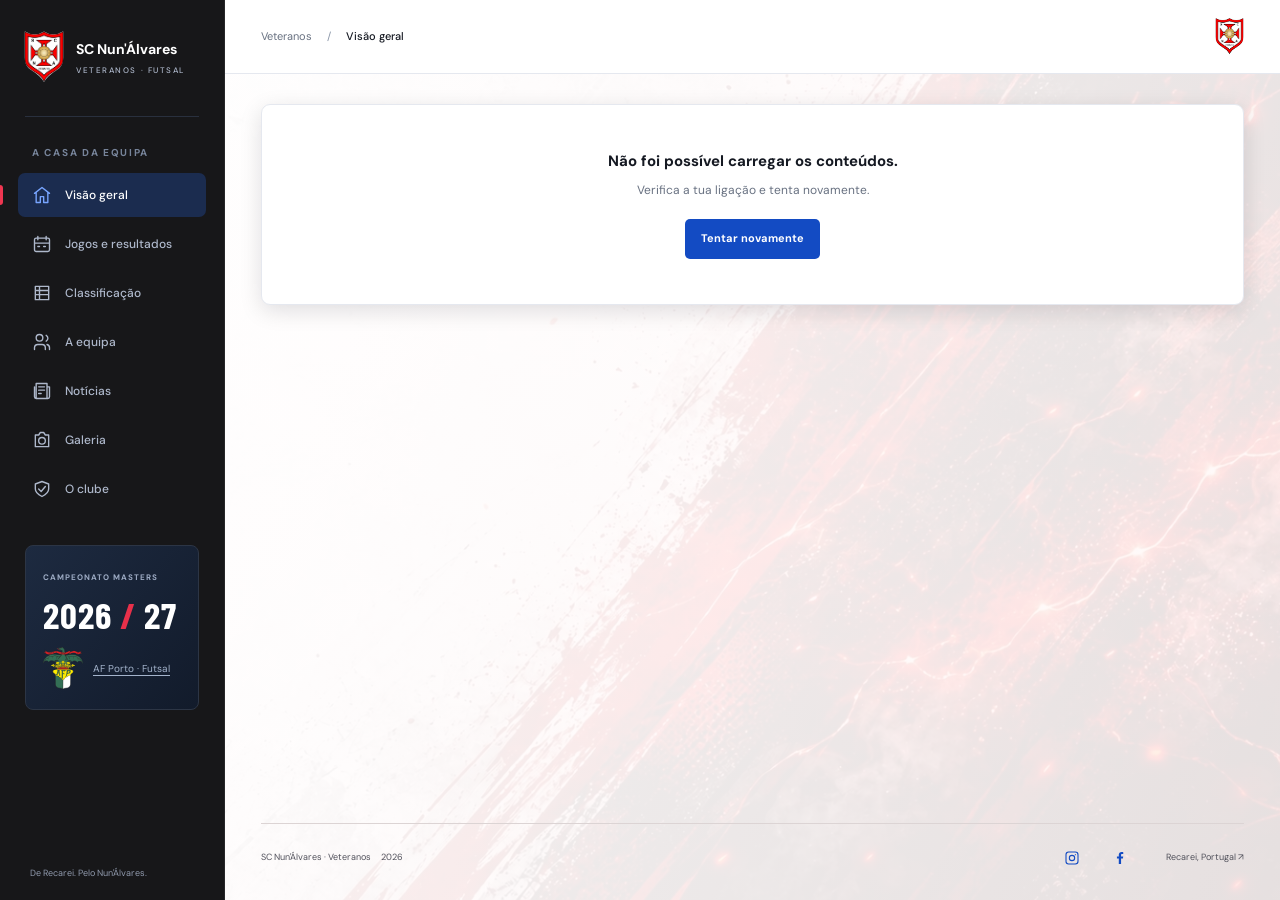
==== commit 66b70320: "Remove public team management link" ====
--- a/index.html
+++ b/index.html
@@ -1,6 +1,7 @@
 <!doctype html>
 <html lang="pt-PT">
 <head>
+<link rel="icon" type="image/png" sizes="any" href="favicon-transparente.png?v=5">
   <meta charset="utf-8">
   <meta name="viewport" content="width=device-width,initial-scale=1">
   <meta name="theme-color" content="#134bc3">
@@ -26,7 +27,7 @@
       <a href="#clube" data-route="clube"><span data-icon="shield"></span>O clube</a>
     </nav>
     <div class="season-block"><span class="eyebrow">CAMPEONATO MASTERS</span><strong>2026 <span>/</span> 27</strong><div class="season-association"><img class="association-emblem" src="emblema-af-porto.png" width="116" height="123" alt="Emblema da Associação de Futebol do Porto" decoding="async"><a class="season-status" href="https://afporto.pt/" target="_blank" rel="noopener noreferrer" aria-label="AF Porto · Futsal — site da Associação de Futebol do Porto (nova janela)">AF Porto · Futsal</a></div></div>
-    <div class="sidebar-bottom"><a href="manage.html"><span data-icon="settings"></span>Gerir a equipa <span>↗</span></a><small>De Recarei. Pelo Nun'Álvares.</small></div>
+    <div class="sidebar-bottom"><small>De Recarei. Pelo Nun'Álvares.</small></div>
   </aside>
   <div class="page-shell">
     <header class="topbar"><div class="topbar-left"><button class="icon-button mobile-menu" id="menu-toggle" aria-label="Abrir menu" aria-controls="sidebar" aria-expanded="false"><span data-icon="menu"></span></button><span class="breadcrumb">Veteranos <span>/</span> <b id="breadcrumb">Visão geral</b></span></div><div class="topbar-right"><img class="avatar club-emblem" src="emblema-nunalvares-oficial.png" width="700" height="946" alt="Emblema do SC Nun'Álvares"></div></header>
